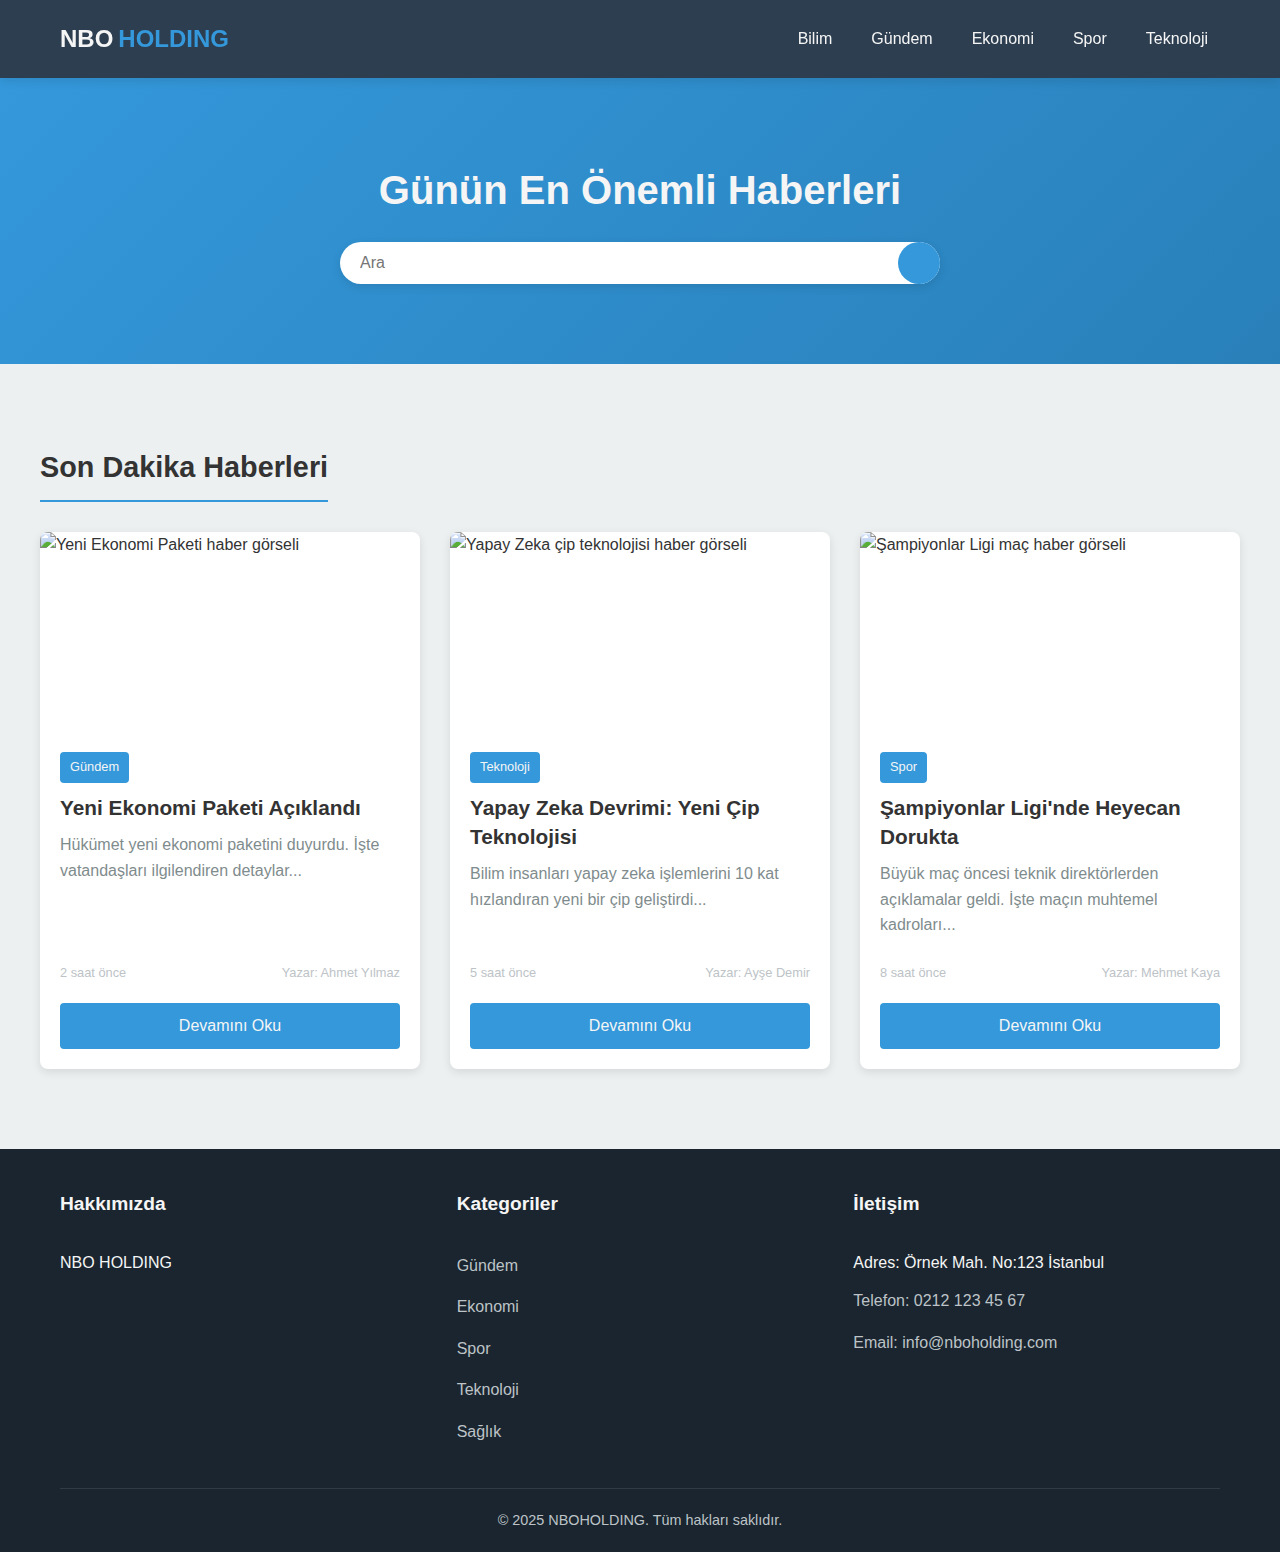
==== index.html @ d626fa42 "TODO: I SHOULD ADD THE LOGIN AND REGISTER BUTTON TO THE NAVBAR" ====
<!DOCTYPE html>
<html lang="tr">

<head>
    <meta charset="UTF-8">
    <meta name="viewport" content="width=device-width, initial-scale=1.0">
    <meta name="description" content="NBO Holding haber portalı - Güncel bilim, teknoloji, spor ve ekonomi haberleri">
    <meta name="keywords" content="haber, gündem, ekonomi, spor, teknoloji">
    <title>NBO Holding - Güncel Haber Portalı</title>
    <link rel="stylesheet" href="style.css">
    <script src="https://kit.fontawesome.com/4b14a06aed.js" crossorigin="anonymous"></script>
</head>

<body>
    <header>
        <div class="container header-container">
            <div class="logo"><a href="/">NBO<span>HOLDING</span></a></div>
            <nav class="navbar">
                <ul>
                    <li><a href="#">Bilim</a></li>
                    <li><a href="#">Gündem</a></li>
                    <li><a href="#">Ekonomi</a></li>
                    <li><a href="#">Spor</a></li>
                    <li><a href="#">Teknoloji</a></li>
                </ul>
            </nav>
        </div>
    </header>

    <section class="hero">
        <div class="container">
            <h1>Günün En Önemli Haberleri</h1>
            <form class="search-btn">
                <input type="text" placeholder="Ara">
                <button type="submit"><i class="fas fa-search"></i></button>
            </form>
        </div>
    </section>

    <main class="news-section container">
        <h2 class="section-title">Son Dakika Haberleri</h2>
        <div class="news-grid">
            <article class="news-card">
                <div class="news-image">
                    <img src="https://placehold.co/600x400" alt="Yeni Ekonomi Paketi haber görseli">
                </div>
                <div class="news-content">
                    <span class="news-category">Gündem</span>
                    <h3 class="news-title">Yeni Ekonomi Paketi Açıklandı</h3>
                    <p class="news-p">Hükümet yeni ekonomi paketini duyurdu. İşte vatandaşları ilgilendiren detaylar...
                    </p>
                    <div class="news-writer">
                        <span>2 saat önce</span>
                        <span>Yazar: Ahmet Yılmaz</span>
                    </div>
                    <div class="read-more">
                        <a href="./read-more/read-more.html">Devamını Oku</a>
                    </div>
                </div>
            </article>

            <article class="news-card">
                <div class="news-image">
                    <img src="https://placehold.co/600x400" alt="Yapay Zeka çip teknolojisi haber görseli">
                </div>
                <div class="news-content">
                    <span class="news-category">Teknoloji</span>
                    <h3 class="news-title">Yapay Zeka Devrimi: Yeni Çip Teknolojisi</h3>
                    <p class="news-p">Bilim insanları yapay zeka işlemlerini 10 kat hızlandıran yeni bir çip
                        geliştirdi...</p>
                    <div class="news-writer">
                        <span>5 saat önce</span>
                        <span>Yazar: Ayşe Demir</span>
                    </div>
                    <div class="read-more">
                        <a href="./read-more/read-more.html">Devamını
                            Oku</a>
                    </div>
                </div>
            </article>

            <article class="news-card">
                <div class="news-image">
                    <img src="https://placehold.co/600x400" alt="Şampiyonlar Ligi maç haber görseli">
                </div>
                <div class="news-content">
                    <span class="news-category">Spor</span>
                    <h3 class="news-title">Şampiyonlar Ligi'nde Heyecan Dorukta</h3>
                    <p class="news-p">Büyük maç öncesi teknik direktörlerden açıklamalar geldi. İşte maçın muhtemel
                        kadroları...</p>
                    <div class="news-writer">
                        <span>8 saat önce</span>
                        <span>Yazar: Mehmet Kaya</span>
                    </div>
                    <div class="read-more">
                        <a href="./read-more/read-more.html">Devamını Oku</a>
                    </div>
                </div>
            </article>
        </div>
    </main>

    <footer>
        <div class="container">
            <div class="footer-container">
                <div class="footer-column">
                    <h3>Hakkımızda</h3>
                    <p>NBO HOLDING</p>
                </div>
                <div class="footer-column">
                    <h3>Kategoriler</h3>
                    <ul>
                        <li><a href="#">Gündem</a></li>
                        <li><a href="#">Ekonomi</a></li>
                        <li><a href="#">Spor</a></li>
                        <li><a href="#">Teknoloji</a></li>
                        <li><a href="#">Sağlık</a></li>
                    </ul>
                </div>
                <div class="footer-column">
                    <h3>İletişim</h3>
                    <ul>
                        <li>Adres: Örnek Mah. No:123 İstanbul</li>
                        <li><a href="tel:02121234567">Telefon: 0212 123 45 67</a></li>
                        <li><a href="mailto:info@nboholding.com">Email: info@nboholding.com</a></li>
                    </ul>
                </div>
            </div>
            <div class="copyright">
                &copy; 2025 NBOHOLDING. Tüm hakları saklıdır.
            </div>
        </div>
    </footer>
</body>

</html>
---- style.css ----
:root {
  /* Renk değişkenleri */
  --primary-color: #3498db;
  --primary-dark: #2980b9;
  --dark-color: #2c3e50;
  --darker-color: #1a252f;
  --text-color: #333;
  --text-light: #f5f5f5;
  --gray-light: #ecf0f1;
  --gray-medium: #bdc3c7;
  --gray-dark: #7f8c8d;
  --shadow: 0 3px 10px rgba(0, 0, 0, 0.1);
  --shadow-hover: 0 5px 15px rgba(0, 0, 0, 0.2);
  --transition: all 0.3s ease-in-out;
}

* {
  margin: 0;
  padding: 0;
  box-sizing: border-box;
}

body {
  font-family: 'Segoe UI', Tahoma, Geneva, Verdana, sans-serif;
  background-color: var(--gray-light);
  color: var(--text-color);
  line-height: 1.6;
  min-height: 100vh;
  display: flex;
  flex-direction: column;
}

.container {
  width: 100%;
  max-width: 1200px;
  margin: 0 auto;
  padding: 0 20px;
}

header {
  background-color: var(--dark-color);
  color: var(--text-light);
  padding: 20px 0;
  box-shadow: var(--shadow);
  position: sticky;
  top: 0;
  z-index: 100;
}

.header-container {
  display: flex;
  justify-content: space-between;
  align-items: center;
  flex-wrap: wrap;
  gap: 20px;
}

.logo a {
  font-size: 1.5rem;
  font-weight: bold;
  text-decoration: none;
  color: var(--text-light);
  display: flex;
  align-items: center;
  gap: 5px;
}

.logo span {
  color: var(--primary-color);
}

.navbar ul {
  display: flex;
  list-style: none;
  gap: 15px;
}

.navbar ul li a {
  color: var(--text-light);
  text-decoration: none;
  font-weight: 500;
  padding: 8px 12px;
  border-radius: 4px;
  transition: var(--transition);
}

.navbar ul li a:hover,
.navbar ul li a:focus {
  color: var(--primary-color);
  outline: none;
}

.hero {
  background-color: var(--primary-color);
  color: var(--text-light);
  padding: 80px 0;
  margin-bottom: 40px;
  text-align: center;
  background-image: linear-gradient(135deg, var(--primary-color), var(--primary-dark));
}

.hero h1 {
  font-size: 2.5rem;
  margin-bottom: 20px;
}

.search-btn {
  display: flex;
  justify-content: center;
  max-width: 600px;
  margin: 20px auto 0;
  position: relative;
}

.search-btn input {
  width: 100%;
  padding: 12px 20px;
  border: none;
  border-radius: 30px;
  font-size: 1rem;
  outline: none;
  box-shadow: var(--shadow);
  transition: var(--transition);
  padding-right: 50px;
}

.search-btn input:focus {
  box-shadow: 0 0 0 2px var(--primary-dark);
}

.search-btn button {
  position: absolute;
  right: 0px;
  top: 50%;
  transform: translateY(-50%);
  background: var(--primary-color);
  color: white;
  border: none;
  border-radius: 50%;
  width: 42px;
  height: 42px;
  cursor: pointer;
  transition: var(--transition);
}

.search-btn button:hover {
  background: var(--primary-dark);
}

.search-btn button i {
  font-size: 1rem;
}

.news-section {
  padding: 40px 0;
  flex: 1;
}

.section-title {
  font-size: 1.8rem;
  margin-bottom: 30px;
  padding-bottom: 10px;
  border-bottom: 2px solid var(--primary-color);
  display: inline-block;
}

.news-grid {
  display: grid;
  grid-template-columns: repeat(auto-fill, minmax(350px, 1fr));
  gap: 30px;
}

.news-card {
  background-color: white;
  border-radius: 8px;
  overflow: hidden;
  box-shadow: var(--shadow);
  transition: var(--transition);
  display: flex;
  flex-direction: column;
  height: 100%;
}

.news-card:hover {
  transform: translateY(-5px);
  box-shadow: var(--shadow-hover);
}

.news-image {
  height: 200px;
  overflow: hidden;
  position: relative;
}

.news-image img {
  width: 100%;
  height: 100%;
  object-fit: cover;
  transition: transform 0.5s ease;
}

.news-card:hover .news-image img {
  transform: scale(1.05);
}

.news-content {
  padding: 20px;
  flex: 1;
  display: flex;
  flex-direction: column;
}

.news-category {
  display: inline-block;
  background-color: var(--primary-color);
  color: var(--text-light);
  padding: 5px 10px;
  border-radius: 4px;
  font-size: 0.8rem;
  margin-bottom: 10px;
  align-self: flex-start;
}

.news-title {
  font-size: 1.3rem;
  margin-bottom: 10px;
  line-height: 1.4;
}

.news-p {
  color: var(--gray-dark);
  margin-bottom: 15px;
  flex: 1;
}

.news-writer {
  display: flex;
  justify-content: space-between;
  color: var(--gray-medium);
  font-size: 0.8rem;
  margin-top: 10px;
}

.read-more {
  margin-top: 20px;
  background: var(--primary-color);
  color: var(--text-light);
  font-size: 1rem;
  font-weight: 500;
  padding: 10px;
  border-radius: 4px;
  text-align: center;
  transition: var(--transition);
}

.read-more a {
  text-decoration: none;
  color: inherit;
  display: block;
}

.read-more:hover,
.read-more:focus {
  background: var(--primary-dark);
  box-shadow: 0 2px 5px rgba(0, 0, 0, 0.2);
}

footer {
  background-color: var(--darker-color);
  color: var(--text-light);
  padding: 40px 0 20px;
  margin-top: 40px;
}

.footer-container {
  display: grid;
  grid-template-columns: repeat(auto-fit, minmax(250px, 1fr));
  gap: 30px;
  margin-bottom: 30px;
}

.footer-column h3 {
  font-size: 1.2rem;
  margin-bottom: 20px;
  position: relative;
  padding-bottom: 10px;
}

.footer-column h3::after {
  position: absolute;
  left: 0;
  bottom: 0;
  width: 50px;
  height: 2px;
  background-color: var(--primary-color);
}

.footer-column ul {
  list-style: none;
}

.footer-column ul li {
  margin-bottom: 10px;
}

.footer-column ul li a {
  color: var(--gray-medium);
  text-decoration: none;
  transition: var(--transition);
  display: inline-block;
  padding: 3px 0;
}

.footer-column ul li a:hover,
.footer-column ul li a:focus {
  color: var(--primary-color);
  transform: translateX(5px);
}

.copyright {
  text-align: center;
  padding-top: 20px;
  border-top: 1px solid rgba(255, 255, 255, 0.1);
  color: var(--gray-medium);
  font-size: 0.9rem;
}
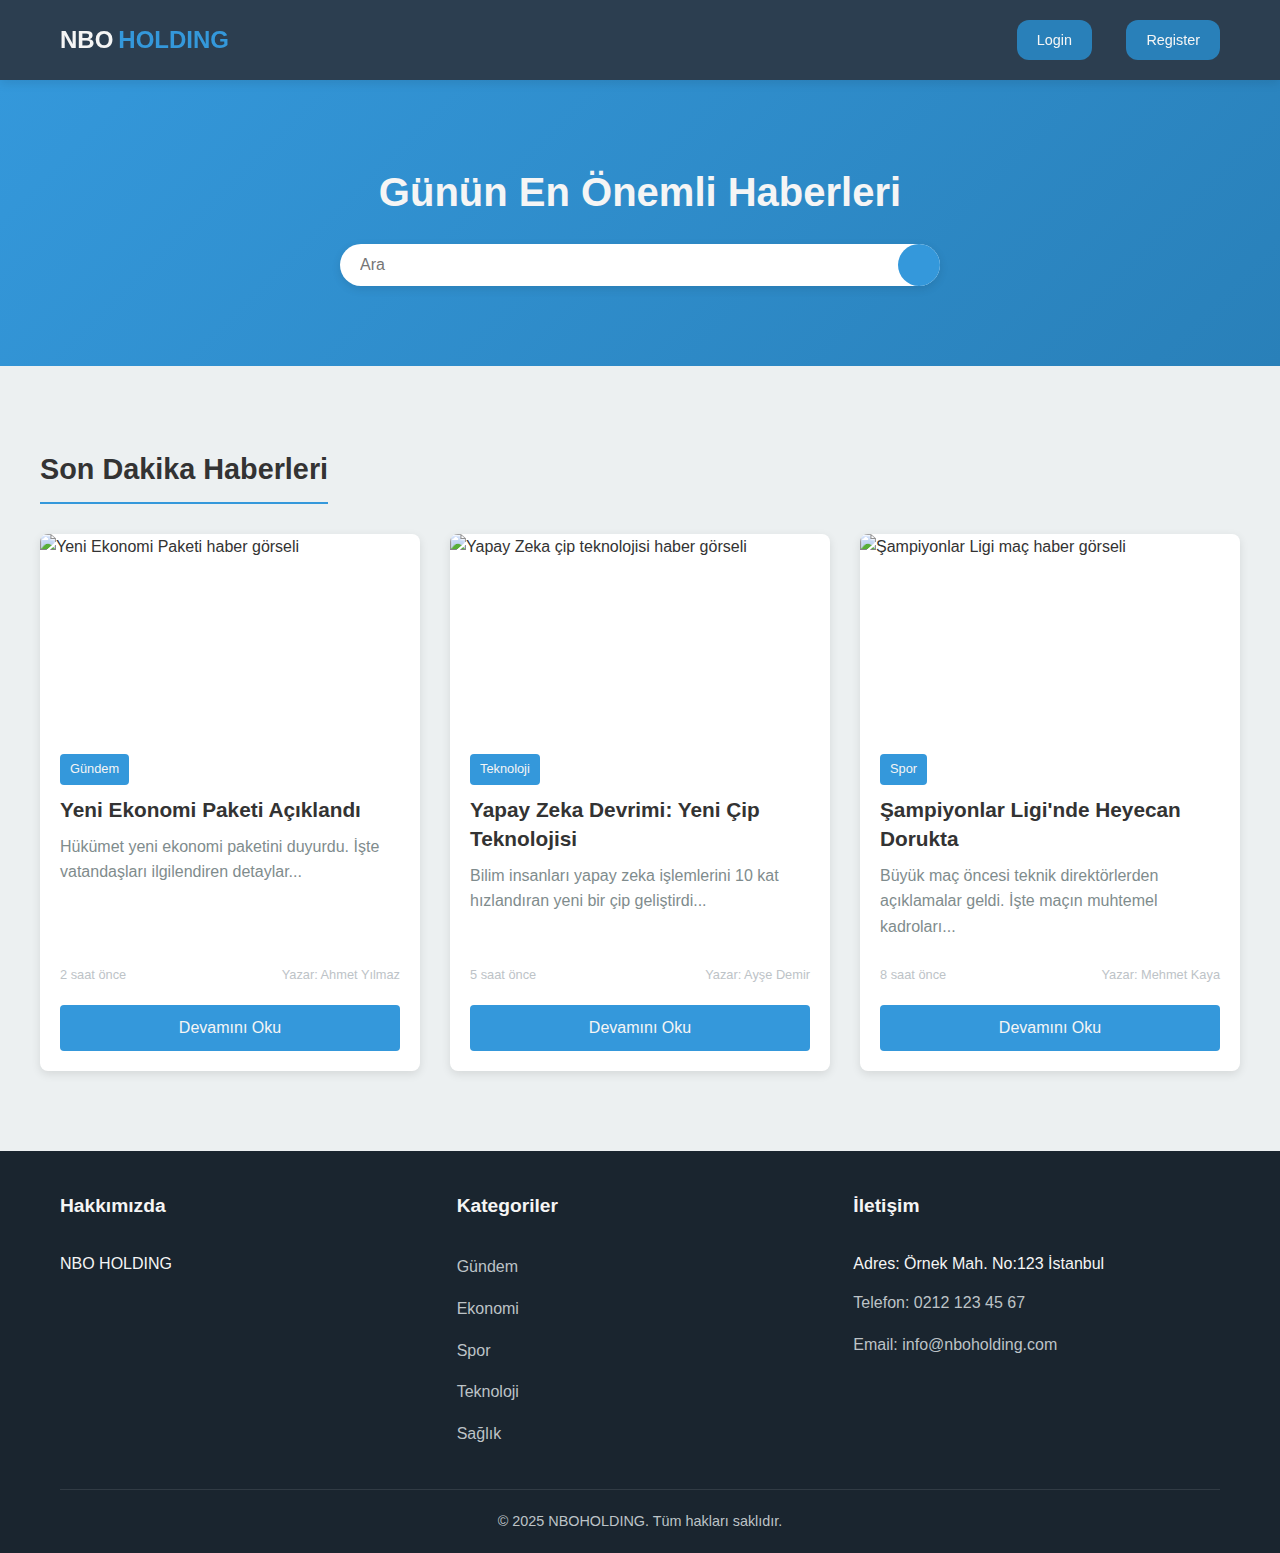
==== commit c1f453a5: "Login and Register button added" ====
--- a/index.html
+++ b/index.html
@@ -16,13 +16,8 @@
         <div class="container header-container">
             <div class="logo"><a href="/">NBO<span>HOLDING</span></a></div>
             <nav class="navbar">
-                <ul>
-                    <li><a href="#">Bilim</a></li>
-                    <li><a href="#">Gündem</a></li>
-                    <li><a href="#">Ekonomi</a></li>
-                    <li><a href="#">Spor</a></li>
-                    <li><a href="#">Teknoloji</a></li>
-                </ul>
+                <button class="login-btn">Login</button>
+                <button class="register-btn">Register</button>
             </nav>
         </div>
     </header>
--- a/style.css
+++ b/style.css
@@ -55,6 +55,39 @@
   gap: 20px;
 }
 
+.login-btn {
+  outline: none;
+  border: none;
+  color: var(--text-light);
+  background: var(--primary-dark);
+  padding: 12px 20px;
+  margin-right: 30px;
+  border-radius: 12px;
+  font-size: 0.9rem;
+  font-weight: 500;
+  cursor: pointer;
+  transition: var(--transition);
+}
+
+.register-btn {
+  outline: none;
+  border: none;
+  color: var(--text-light);
+  background: var(--primary-dark);
+  padding: 12px 20px;
+  border-radius: 12px;
+  font-size: 0.9rem;
+  font-weight: 500;
+  transition: var(--transition);
+  cursor: pointer;
+}
+
+.register-btn:hover,
+.login-btn:hover {
+  transform: scale(1.05);
+  background:var(--primary-color);
+}
+
 .logo a {
   font-size: 1.5rem;
   font-weight: bold;
@@ -67,27 +100,6 @@
 
 .logo span {
   color: var(--primary-color);
-}
-
-.navbar ul {
-  display: flex;
-  list-style: none;
-  gap: 15px;
-}
-
-.navbar ul li a {
-  color: var(--text-light);
-  text-decoration: none;
-  font-weight: 500;
-  padding: 8px 12px;
-  border-radius: 4px;
-  transition: var(--transition);
-}
-
-.navbar ul li a:hover,
-.navbar ul li a:focus {
-  color: var(--primary-color);
-  outline: none;
 }
 
 .hero {
